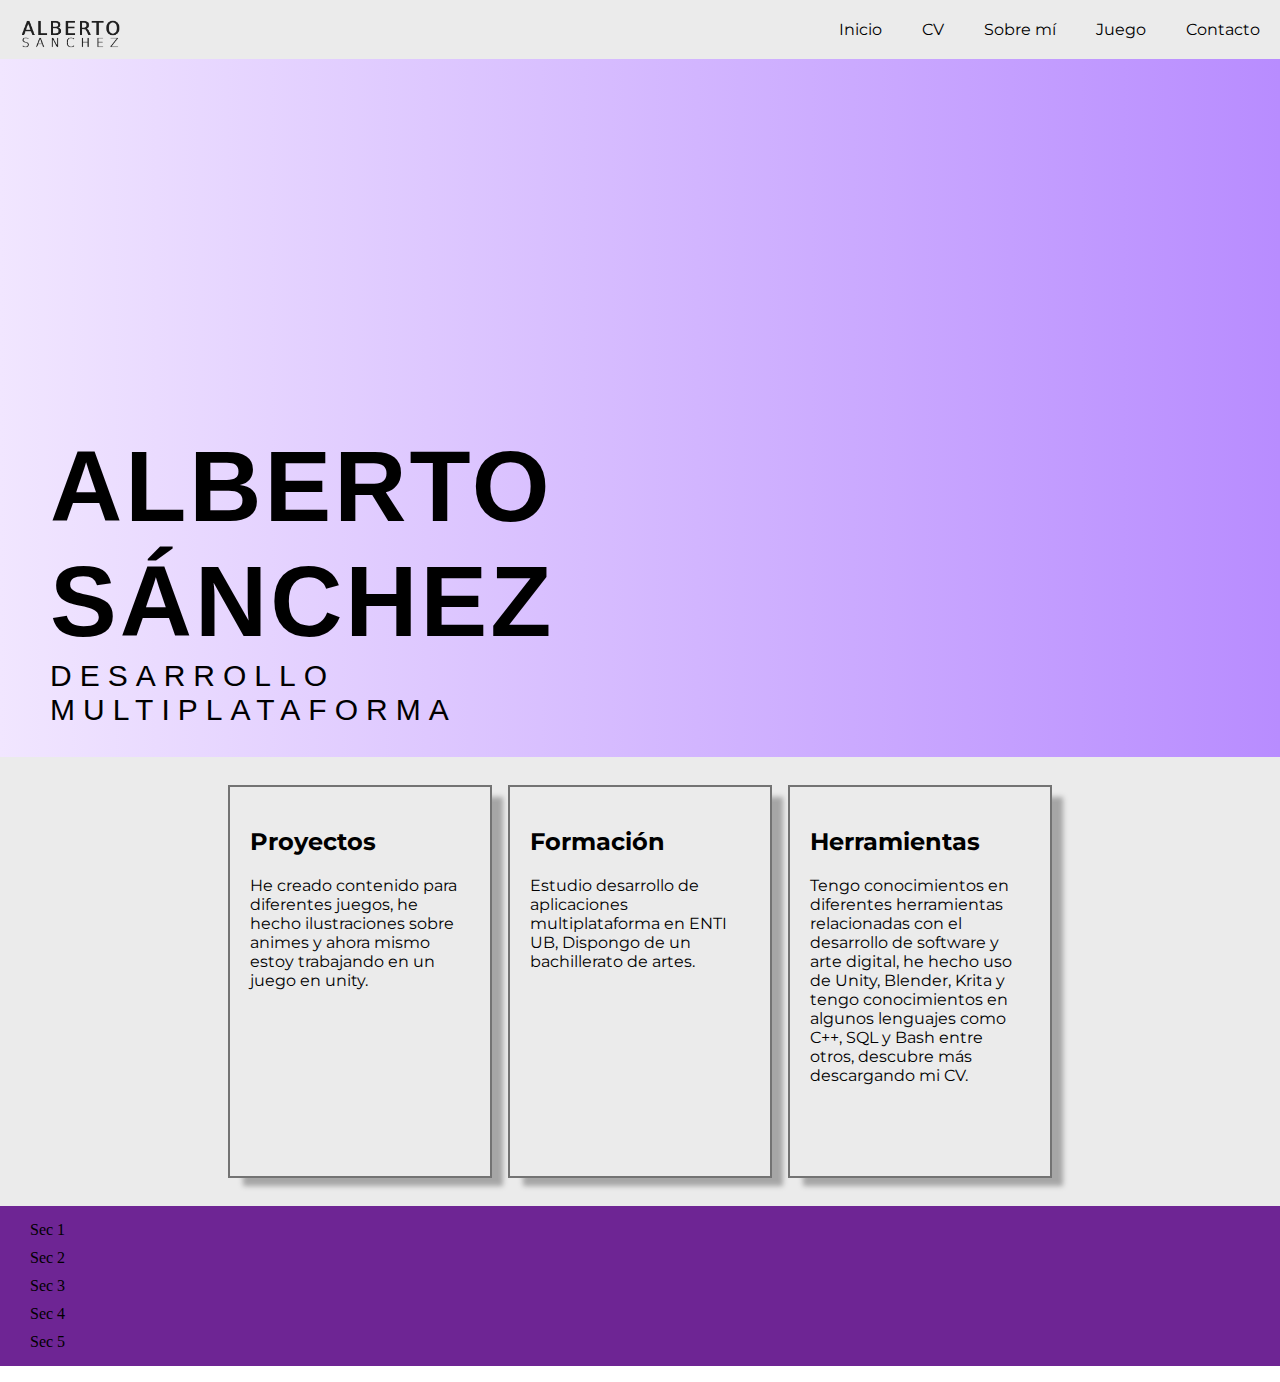
==== index.html @ 415cbfe3 "Proyecto" ====
<!DOCTYPE html>
<html>
    <head>
        <link rel="stylesheet" href="index.css">
        <title>Página</title>
        <meta charset ="UTF-8">
    </head>
    <body>
        <nav id="navtop">
            <img id="logo" src="img/logo.png"/>
            <ul id="ultop">
                <li class="topli"><a href="index.html">Inicio</a></li>
                <li class="topli"><a href="">CV</a></li>
                <li class="topli"><a href="">Sobre mí</a></li>
                <li class="topli"><a href="">Juego</a></li>
                <li class="topli"><a href="contacto.html">Contacto</a></li>
            </ul>
        </nav>
        <header>
            <h1 id="titulo">Alberto Sánchez</h1>
            <h2 id="subtitulo">Desarrollo multiplataforma</h2>
        </header>
        <main>

            <section>
                <article>
                    <h2>
                        Proyectos
                    </h2>
                    <p>
                        He creado contenido para diferentes juegos, he hecho ilustraciones sobre animes y ahora mismo estoy trabajando en un juego en unity.
                    </p>
                    <p class="pruebita">HOLA</p>
                </article>
                <article>
                    <h2>
                        Formación
                    </h2>
                    <p>
                        Estudio desarrollo de aplicaciones multiplataforma en ENTI UB, Dispongo de un bachillerato de artes.
                    </p>
                    <p class="pruebita">HOLA</p>
                </article>
                <article>
                    <h2>
                        Herramientas
                    </h2>
                    <p>
                        Tengo conocimientos en diferentes herramientas relacionadas con el desarrollo de software y arte digital, he hecho uso de Unity, Blender, Krita y tengo conocimientos en algunos lenguajes como C++, SQL y Bash entre otros, descubre más descargando mi CV.
                    </p>
                    <p class="pruebita">HOLA</p>
                </article>
            </section>

        </main>
        <footer>
                <ul id="ulbottom">
                    <li class="bottomli">Sec 1</li>
                    <li class="bottomli">Sec 2</li>
                    <li class="bottomli">Sec 3</li>
                    <li class="bottomli">Sec 4</li>
                    <li class="bottomli">Sec 5</li>
                </ul>
            <p></p>
        </footer>
    </body>

</html>
---- index.css ----
@import url(https://fonts.googleapis.com/css2?family=Montserrat:ital,wght@0,100..900;1,100..900&display=swap);

body{
    margin: 0;
}
header{
    background: rgb(241,230,255);
    background: linear-gradient(90deg, rgba(241,230,255,1) 0%, rgba(184,140,255,1) 100%, rgba(0,212,255,1) 100%);
    padding-top: 370px;
    padding-bottom: 30px;
}
a{
    text-decoration: none;
    color: inherit;
}
h1{
    padding: 0;
    margin-left: 50px; 
    letter-spacing: 3px;
    margin-top: 0;
    margin-bottom: 0;
    font-family: Helvetica, sans-serif;
    font-size: 100px;
    text-transform:uppercase;
    width: 25%;
}
header h2{
    width: 25%;
    padding: 0;
    letter-spacing: 8px;
    margin-left: 50px; 
    margin-bottom: 0px;
    margin-top: 0;
    font-family: Helvetica, sans-serif;
    font-size: 30px;
    text-transform:uppercase;
    font-weight: lighter;
    text-align: inherit;
}
p{
    font-family: montserrat;
}
#navtop{
    background-color: #EBEBEB;
    margin: 0;
}
footer{
    background-color: #6E2594;
    margin: 0;
    padding: 0;
}

#ultop{
    margin: 0;
    list-style: none;
    display: flex;
    justify-content: right;
}
#ulbottom{
    margin: 0 auto;
    list-style: none;
    padding: 10px;
}
.topli{
    margin-top: 0;
    padding: 20px;
    font-family: montserrat;

}
.topli:hover{
    margin-top: 0;
    padding: 20px;
    background-color: #bababa;
}
.bottomli{
    margin-left: 15px;
    margin-right: 15px;
    border-radius: 3px;
    padding: 5px;
}
main{
    background-color: #EBEBEB;
}
.pruebita{
    opacity: 0%;
    font-family: montserrat;
    padding: 10px;
    padding: 10px;
    background-color: #9755ba;
    text-align: right;
    justify-content: right;
    width: fit-content;
    border-radius: 10px;
    transition: .3s;
}
article h2{
    font-family: montserrat;
}
article:hover .pruebita{
    visibility: visible;
    opacity: 100%;
}
section {
    display: flex;
    justify-content: center; /* Centra los artículos horizontalmente */
    flex-wrap: wrap; /* Permite que los artículos se ajusten en varias filas */
    padding: 20px; /* Espaciado interno en la sección */
}

article {
    width: 260px; /* Ancho fijo para los artículos */
    margin: 10px;
    outline-width: 2px;
    outline-style: solid;
    outline-color: rgb(115, 115, 115);
    border-radius: 0px;
    padding: 20px;
    box-sizing: border-box; /* Asegura que el padding no afecte el ancho total */
    box-shadow: 13px 10px 5px  rgb(166, 166, 166);
}

#logo{
width:100px;
margin: 20px;
margin-top: 20px;
margin-bottom: -40px;
justify-content: left;
position: absolute;
}
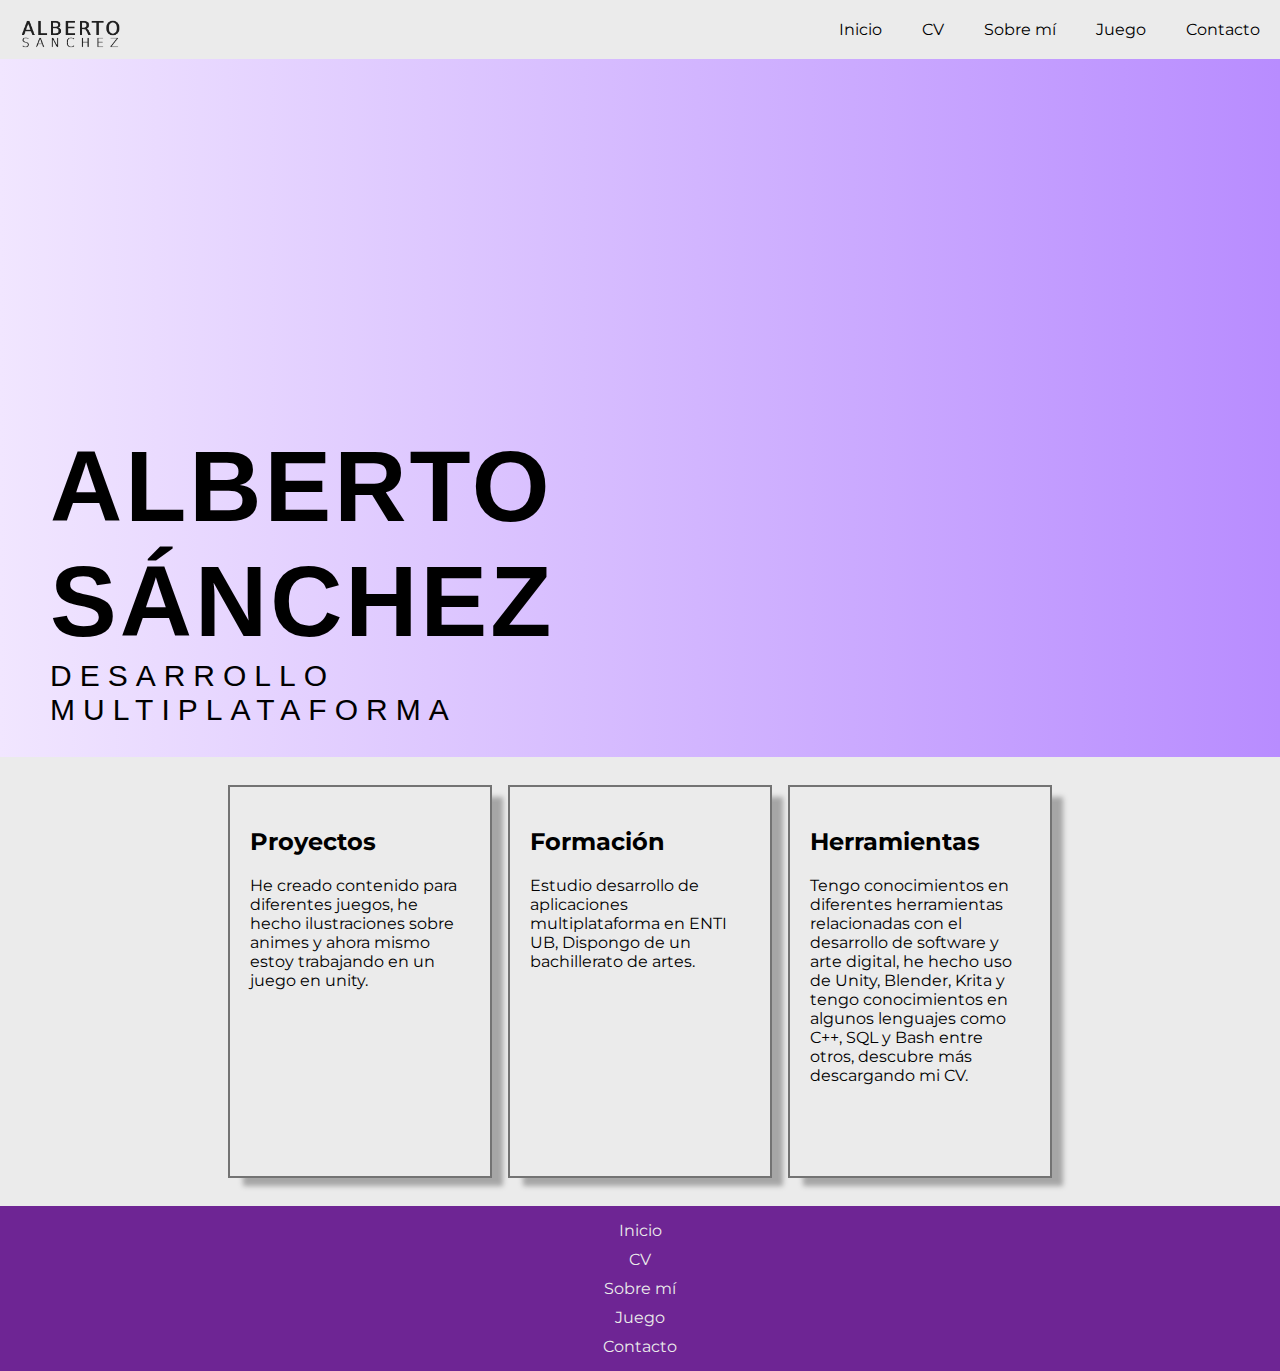
==== commit 126829e3: "sobre mí añadido" ====
--- a/index.html
+++ b/index.html
@@ -10,9 +10,9 @@
             <img id="logo" src="img/logo.png"/>
             <ul id="ultop">
                 <li class="topli"><a href="index.html">Inicio</a></li>
-                <li class="topli"><a href="">CV</a></li>
-                <li class="topli"><a href="">Sobre mí</a></li>
-                <li class="topli"><a href="">Juego</a></li>
+                <li class="topli"><a href="cv.html">CV</a></li>
+                <li class="topli"><a href="sobremi.html">Sobre mí</a></li>
+                <li class="topli"><a href="juego.html">Juego</a></li>
                 <li class="topli"><a href="contacto.html">Contacto</a></li>
             </ul>
         </nav>
@@ -55,13 +55,12 @@
         </main>
         <footer>
                 <ul id="ulbottom">
-                    <li class="bottomli">Sec 1</li>
-                    <li class="bottomli">Sec 2</li>
-                    <li class="bottomli">Sec 3</li>
-                    <li class="bottomli">Sec 4</li>
-                    <li class="bottomli">Sec 5</li>
+                    <li class="bottomli"><a href="index.html">Inicio</a></li>
+                    <li class="bottomli"><a href="cv.html">CV</a></li>
+                    <li class="bottomli"><a href="sobremi.html">Sobre mí</a></li>
+                    <li class="bottomli"><a href="juego.html">Juego</a></li>
+                    <li class="bottomli"><a href="contacto.html">Contacto</a></li>
                 </ul>
-            <p></p>
         </footer>
     </body>
 
--- a/index.css
+++ b/index.css
@@ -77,6 +77,9 @@
     margin-right: 15px;
     border-radius: 3px;
     padding: 5px;
+    color:#EBEBEB;
+    text-align: center;
+    font-family: montserrat;
 }
 main{
     background-color: #EBEBEB;
@@ -120,10 +123,18 @@
 }
 
 #logo{
-width:100px;
-margin: 20px;
-margin-top: 20px;
-margin-bottom: -40px;
-justify-content: left;
-position: absolute;
-}
+    transition: 0.15s;
+    opacity: 100%;
+    width:100px;
+    margin: 20px;
+    margin-top: 20px;
+    margin-bottom: -40px;
+    justify-content: left;
+    position: absolute;
+    }
+    @media (max-width: 700px){
+        #logo{
+            transition: 0.15s;
+            opacity: 0%;
+        }
+    }
